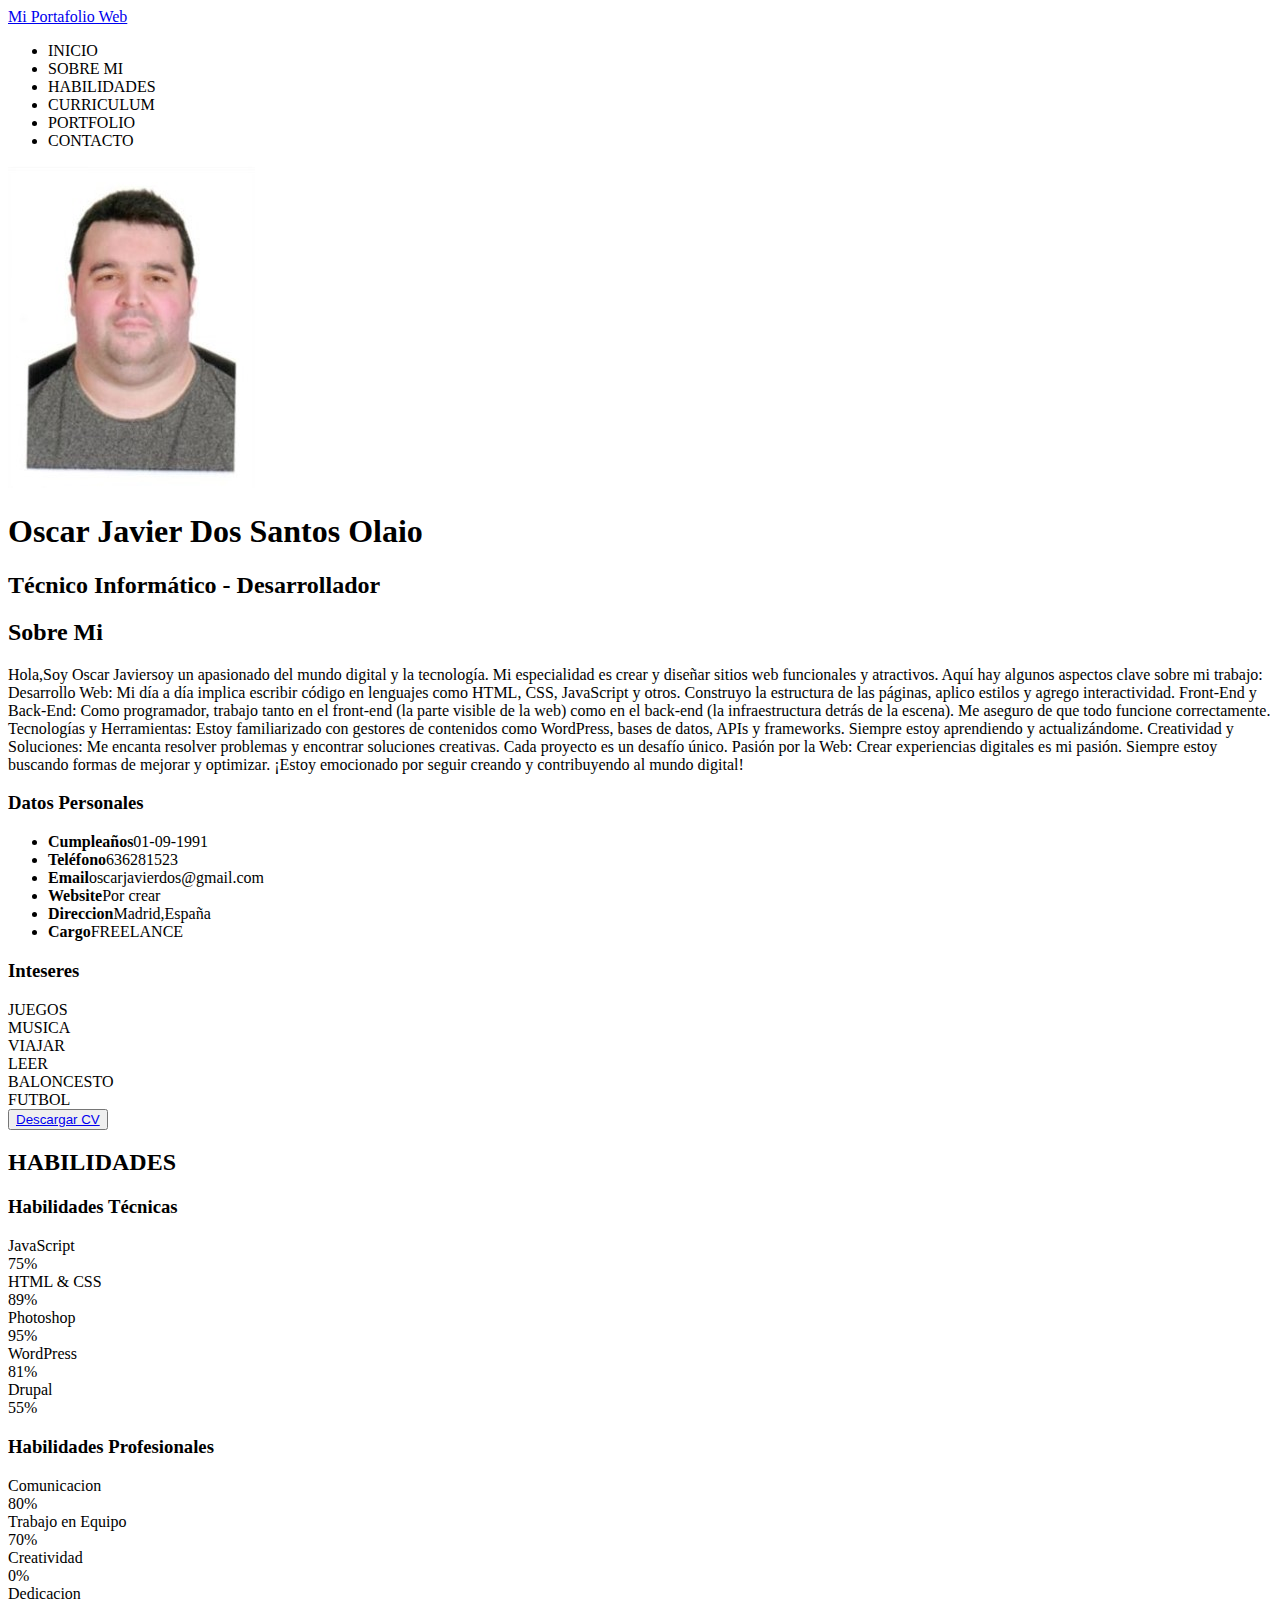
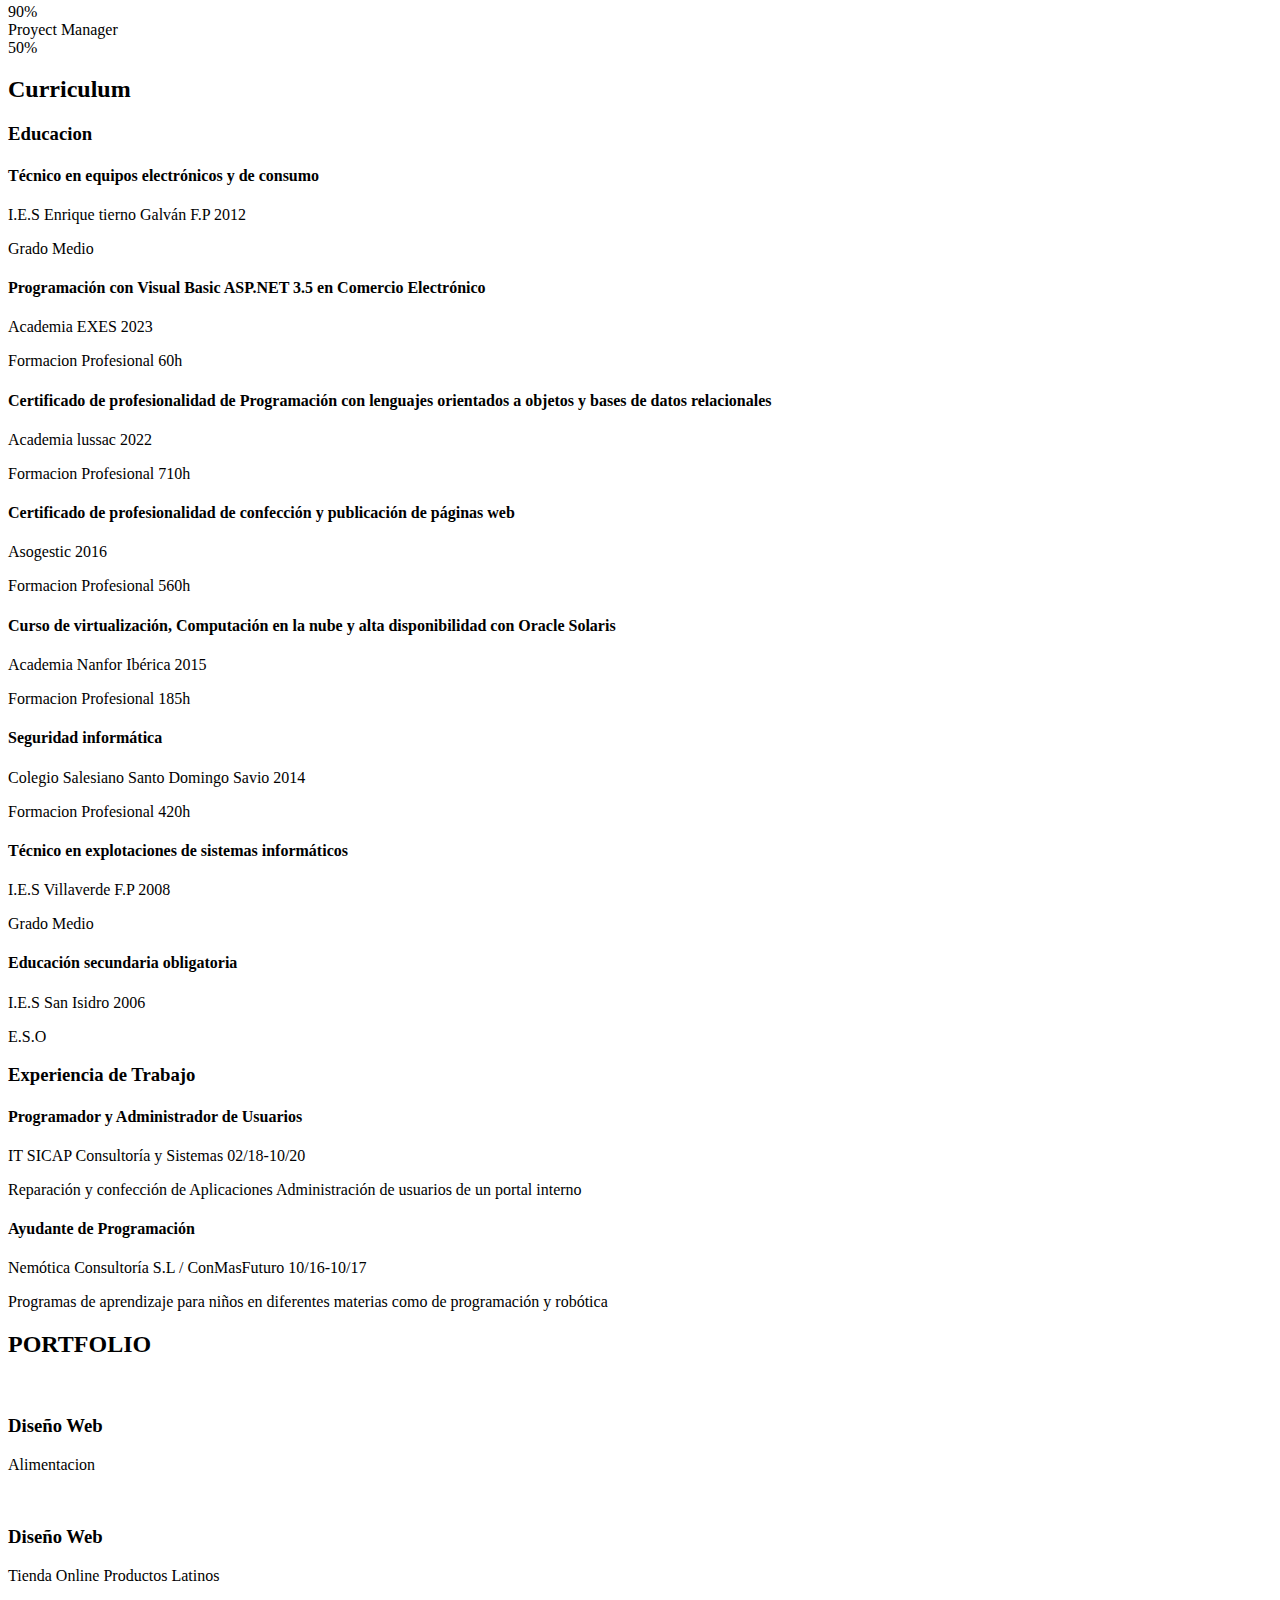
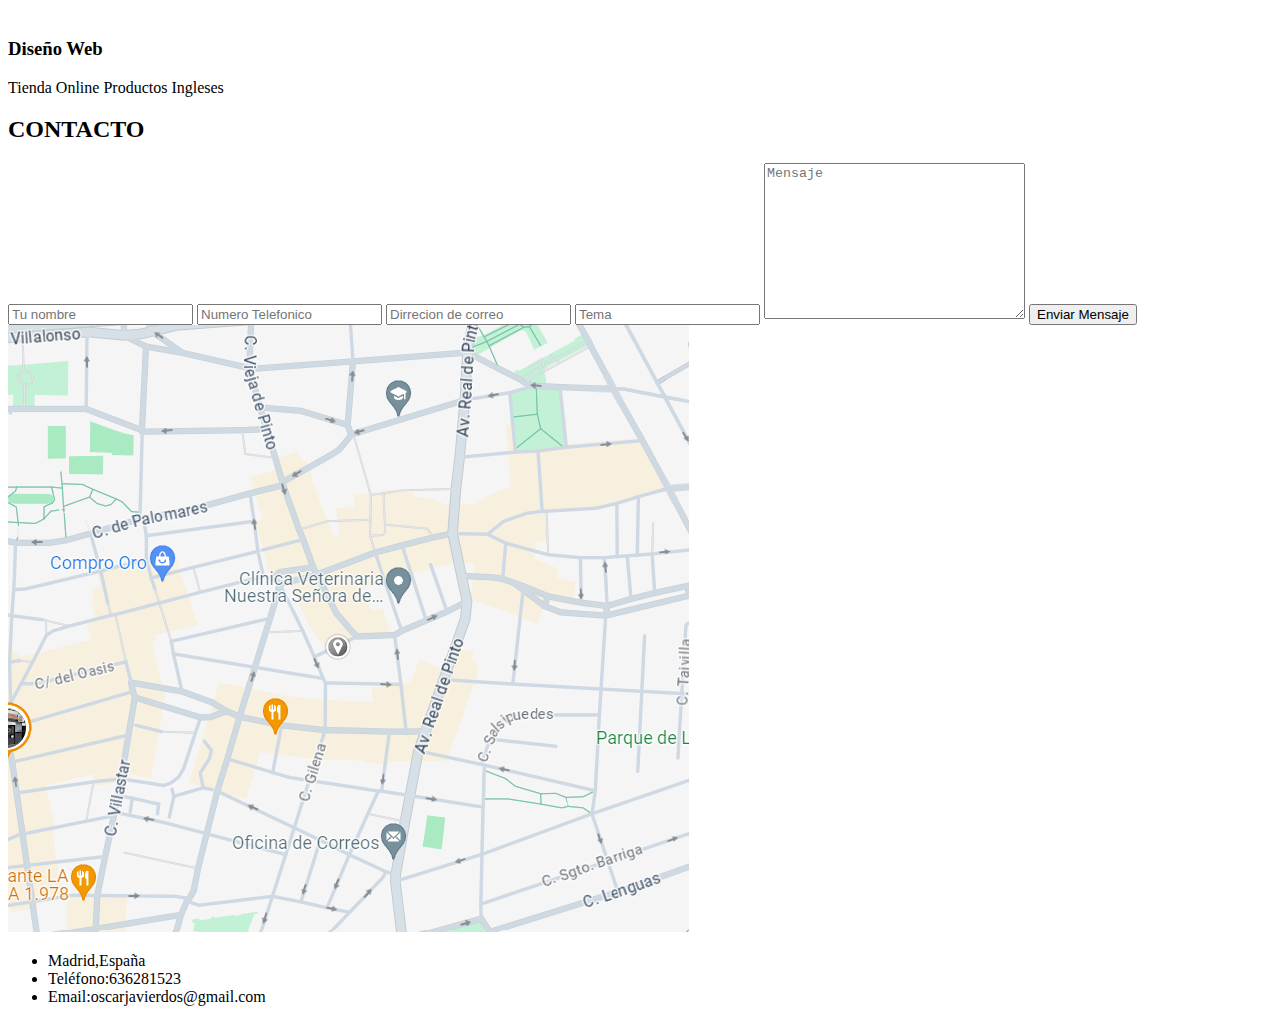
==== Profolio/index.html @ cac49501 "Add files via upload" ====
<!DOCTYPE html>
<html lang="es">
<head>
    <meta charset="UTF-8">
    <meta name="viewport" content="width=device-width, initial-scale=1.0">
    <title>Profolio</title>
    <link rel="stylesheet" href="/css/style.css">
    <link rel="stylesheet" href="https://cdnjs.cloudflare.com/ajax/libs/font-awesome/6.1.2/css/all.min.css" integrity="sha512-1sCRPdkRXhBV2PBLUdRb4tMg1w2YPf37qatUFeS7zlBy7jJI8Lf4VHwWfZZfpXtYSLy85pkm9GaYVYMfw5BC1A==" crossorigin="anonymous" referrerpolicy="no-referrer"/>
</head>
<body>
    <!--Inicio Menu Encabezado-->
    <div class="contenedor-header">
        <header>
            <div class="logo">
                <a href="#inicio">Mi Portafolio Web</a>
            </div>
            <nav id="nav">
                <ul>
                    <li><a href="#inicio" onclick="seleccionar()"></a>INICIO</li>
                    <li><a href="#sobremi" onclick="seleccionar()"></a>SOBRE MI</li>
                    <li><a href="#skills" onclick="seleccionar()"></a>HABILIDADES</li>
                    <li><a href="#curriculum" onclick="seleccionar()"></a>CURRICULUM</li>
                    <li><a href="#portfolio" onclick="seleccionar()"></a>PORTFOLIO</li>
                    <li><a href="#contacto" onclick="seleccionar()"></a>CONTACTO</li>
                </ul>
            </nav>
            <div class="nav-responsive" onclick="mostrarOcultarMenu()">
                    <i class="fa-solid fa-bars"></i><!--Icono de las hamburgesa-->
            </div>
        </header>
    </div>
    <!--Fin Menu Encabezado-->
    <!--Inicio Seccion Contenido Inicio-->
    <section id="inicio" class="inicio">
        <div class="contenido-banner">
            <div class="contenedor-img">
                <img src="img/hero.jpg" alt="">
            </div>
            <h1>Oscar Javier Dos Santos Olaio</h1>
            <h2>Técnico Informático - Desarrollador</h2>
            <div class="redes">
                <a href="#">
                    <i class="fa-brands fa-linkedin-in"></i>
                </a><!--Icono de las linkedin-->
                <a href="#">
                    <i class="fa-brands fa-github"></i>
                </a><!--Icono de las linkedin-->
            </div>
        </div>
    </section>
    <!--Fin Seccion Contenido Inicio-->
    <!--Inicio Seccion Contenido Sobre Mi-->
    <section id="sobremi" class="sobremi">
        <div class="contenido-seccion">
            <h2>Sobre Mi</h2>
            <p>
                <span>Hola,Soy Oscar Javier</span>soy un apasionado del mundo digital y la tecnología. Mi especialidad es crear y diseñar sitios web funcionales y atractivos. Aquí hay algunos aspectos clave sobre mi trabajo:

                Desarrollo Web: Mi día a día implica escribir código en lenguajes como HTML, CSS, JavaScript y otros. Construyo la estructura de las páginas, aplico estilos y agrego interactividad.
                Front-End y Back-End: Como programador, trabajo tanto en el front-end (la parte visible de la web) como en el back-end (la infraestructura detrás de la escena). Me aseguro de que todo funcione correctamente.
                Tecnologías y Herramientas: Estoy familiarizado con gestores de contenidos como WordPress, bases de datos, APIs y frameworks. Siempre estoy aprendiendo y actualizándome.
                Creatividad y Soluciones: Me encanta resolver problemas y encontrar soluciones creativas. Cada proyecto es un desafío único.
                Pasión por la Web: Crear experiencias digitales es mi pasión. Siempre estoy buscando formas de mejorar y optimizar.
                ¡Estoy emocionado por seguir creando y contribuyendo al mundo digital! 
            </p>
            <div class="fila">
                <!--Inicio datos personales-->
                <div class="col">
                    <h3>Datos Personales</h3>
                    <ul>
                        <li><strong>Cumpleaños</strong>01-09-1991</li>
                        <li><strong>Teléfono</strong>636281523</li>
                        <li><strong>Email</strong>oscarjavierdos@gmail.com</li>
                        <li><strong>Website</strong>Por crear</li>
                        <li><strong>Direccion</strong>Madrid,España</li>
                        <li><strong>Cargo</strong>FREELANCE</li>
                    </ul>
                </div>
                <!--Fin datos personales-->
                 <!--Inicio intereses-->
                <div class="col">
                    <h3>Inteseres</h3>
                    <div class="contenedor-intereses">
                        <div class="intereses">
                            <i class="fa-solid fa-gamepad"></i><span>JUEGOS</span>
                        </div>
                        <div class="intereses">
                            <i class="fa-solid fa-headphones"></i><span>MUSICA</span>
                        </div>
                        <div class="intereses">
                            <i class="fa-solid fa-plane"></i><span>VIAJAR</span>
                        </div>
                        <div class="intereses">
                            <i class="fa-solid fa-book"></i><span>LEER</span>
                        </div>
                        <div class="intereses">
                            <i class="fa-solid fa-basketball"></i><span>BALONCESTO</span>
                        </div>
                        <div class="intereses">
                            <i class="fa-solid fa-futbol"></i><span>FUTBOL</span>
                        </div>
                    </div>
                </div>
                <!--Fin intereses-->
            </div>
            <button><!--Boton para descargar el CV fisico-->
               <a href="document/CVOscarJavierDosSantos.pdf" target="_blank"> Descargar CV
                <i class="fa-solid fa-dowload"></i><span class="overlay"></span></a>
            </button>
        </div>
    </section>
    <!--FIn Seccion Contenido Sobre Mi-->
    <!--Inicio Seccion Habilidades-->
    <section class="skills" id="skills">
        <div class="contenido-seccion">
            <h2>HABILIDADES</h2>
            <div class="fila">
                <!--Inicio Habilidades Tecnicas-->
                <div class="col">
                    <h3>Habilidades Técnicas</h3>
                    <div class="skill">
                        <span>JavaScript</span>
                        <div class="barra-skill">
                            <div class="progreso">
                                <span>75%</span>
                            </div>
                        </div>
                    </div>
                    <div class="skill">
                        <span>HTML & CSS</span>
                        <div class="barra-skill">
                            <div class="progreso">
                                <span>89%</span>
                            </div>
                        </div>
                    </div>
                    <div class="skill">
                        <span>Photoshop</span>
                        <div class="barra-skill">
                            <div class="progreso">
                                <span>95%</span>
                            </div>
                        </div>
                    </div>
                    <div class="skill">
                        <span>WordPress</span>
                        <div class="barra-skill">
                            <div class="progreso">
                                <span>81%</span>
                            </div>
                        </div>
                    </div>
                    <div class="skill">
                        <span>Drupal</span>
                        <div class="barra-skill">
                            <div class="progreso">
                                <span>55%</span>
                            </div>
                        </div>
                    </div>
                </div>
                <!--Fin Habilidades Tecnicas-->
                <!--Inicio Habilidades Profesionales-->
                <div class="col">
                    <h3>Habilidades Profesionales</h3>
                    <div class="skill">
                        <span>Comunicacion</span>
                        <div class="barra-skill">
                            <div class="progreso">
                                <span>80%</span>
                            </div>
                        </div>
                    </div>
                    <div class="skill">
                        <span>Trabajo en Equipo</span>
                        <div class="barra-skill">
                            <div class="progreso">
                                <span>70%</span>
                            </div>
                        </div>
                    </div>
                    <div class="skill">
                        <span>Creatividad</span>
                        <div class="barra-skill">
                            <div class="progreso">
                                <span>0%</span>
                            </div>
                        </div>
                    </div>
                    <div class="skill">
                        <span>Dedicacion</span>
                        <div class="barra-skill">
                            <div class="progreso">
                                <span>90%</span>
                            </div>
                        </div>
                    </div>
                    <div class="skill">
                        <span>Proyect Manager</span>
                        <div class="barra-skill">
                            <div class="progreso">
                                <span>50%</span>
                            </div>
                        </div>
                    </div>
                </div>
                <!--Fin Habilidades Profesionales-->
            </div>
        </div>
    </section>
    <!--FIn Seccion Habilidades-->
    <!--Inicio Seccion Curriculum-->
    <section class="curriculum" id="curriculum">
        <div class="contenido-seccion">
            <h2>Curriculum</h2>
            <div class="fila">
                <div class="col izquierda">
                    <h3>Educacion</h3>
                    <div class="item izq">
                        <h4>Técnico en equipos electrónicos y de consumo</h4>
                        <span class="casa">I.E.S Enrique tierno Galván F.P</span>
                        <span class="fecha">2012</span>
                        <p>Grado Medio</p>
                        <div class="conectori">
                            <div class="circuloi"></div>
                        </div>
                    </div>
                    <div class="item izq">
                        <h4>Programación con Visual Basic ASP.NET 3.5 en Comercio Electrónico </h4>
                        <span class="casa">Academia EXES</span>
                        <span class="fecha">2023</span>
                        <p>Formacion Profesional 60h</p>
                        <div class="conectori">
                            <div class="circuloi"></div>
                        </div>
                    </div>
                    <div class="item izq">
                        <h4>Certificado de profesionalidad de Programación con lenguajes orientados 
                            a objetos y bases de datos relacionales</h4>
                        <span class="casa">Academia lussac</span>
                        <span class="fecha">2022</span>
                        <p>Formacion Profesional 710h</p>
                        <div class="conectori">
                            <div class="circuloi"></div>
                        </div>
                    </div>
                    <div class="item izq">
                        <h4>Certificado de profesionalidad de confección y publicación de páginas web</h4>
                        <span class="casa">Asogestic</span>
                        <span class="fecha">2016</span>
                        <p>Formacion Profesional 560h</p>
                        <div class="conectori">
                            <div class="circuloi"></div>
                        </div>
                    </div>
                    <div class="item izq">
                        <h4>Curso de virtualización, Computación en la nube y alta disponibilidad con 
                            Oracle Solaris</h4>
                        <span class="casa">Academia Nanfor Ibérica</span>
                        <span class="fecha">2015</span>
                        <p>Formacion Profesional 185h</p>
                        <div class="conectori">
                            <div class="circuloi"></div>
                        </div>
                    </div>

                    <div class="item izq">
                        <h4>Seguridad informática</h4>
                        <span class="casa">Colegio Salesiano Santo Domingo Savio</span>
                        <span class="fecha">2014</span>
                        <p>Formacion Profesional 420h</p>
                        <div class="conectori">
                            <div class="circuloi"></div>
                        </div>
                    </div>
                    <div class="item izq">
                        <h4>Técnico en explotaciones de sistemas informáticos</h4>
                        <span class="casa">I.E.S Villaverde F.P</span>
                        <span class="fecha">2008</span>
                        <p>Grado Medio</p>
                        <div class="conectori">
                            <div class="circuloi"></div>
                        </div>
                    </div>
                    <div class="item izq">
                        <h4>Educación secundaria obligatoria</h4>
                        <span class="casa">I.E.S San Isidro</span>
                        <span class="fecha">2006</span>
                        <p>E.S.O</p>
                        <div class="conectori">
                            <div class="circuloi"></div>
                        </div>
                    </div>
                    

                </div>
                <div class="col derecha">
                    <h3>Experiencia de Trabajo</h3>
                    <div class="item der">
                        <h4>Programador y Administrador de Usuarios</h4>
                        <span class="casa">IT SICAP Consultoría y Sistemas</span>
                        <span class="fecha">02/18-10/20</span>
                        <p>Reparación y confección de Aplicaciones
                            Administración de usuarios de un portal interno</p>
                        <div class="conectord">
                            <div class="circulod"></div>
                        </div>
                    </div>
                    <div class="item der">
                        <h4>Ayudante de Programación</h4>
                        <span class="casa">Nemótica Consultoría S.L / ConMasFuturo </span>
                        <span class="fecha">10/16-10/17</span>
                        <p>Programas de aprendizaje para niños en diferentes materias 
                            como de programación y robótica</p>
                        <div class="conectord">
                            <div class="circulod"></div>
                        </div>
                    </div>
                </div>
            </div>
        </div>
    </section>
    <!--Fin Seccion Curriculum-->
    <!--Inicio Seccion Portfolio-->
    <section class="portfolio" id="portfolio">
        <div class="contenido-seccion">
            <h2>PORTFOLIO</h2>
            <div class="galeria">
                <div class="proyecto">
                    <img src="/img/digitalportfolio.png" alt="">
                    <div class="overlay">
                        <h3>Diseño Web</h3>
                        <p>Alimentacion</p>
                    </div>
                </div>
                <div class="proyecto">
                    <img src="/img/digitalportfolio.png" alt="">
                    <div class="overlay">
                        <h3>Diseño Web</h3>
                        <p>Tienda Online Productos Latinos</p>
                    </div>
                </div>
                <div class="proyecto">
                    <img src="/img/digitalportfolio.png" alt="">
                    <div class="overlay">
                        <h3>Diseño Web</h3>
                        <p>Tienda Online Productos Ingleses</p>
                    </div>
                </div>
            </div>
        </div>
    </section>
    <!--Fin Seccion Portfolio-->
    <!--Inicio Seccion Contacto-->
    <section class="contacto" id="contacto">
        <div class="contenido-seccion">
            <h2>CONTACTO</h2>
            <div class="fila">
                <!--Inico Formulario-->
                <div class="col">
                    <input type="text" placeholder="Tu nombre">
                    <input type="text" placeholder="Numero Telefonico">
                    <input type="text" placeholder="Dirrecion de correo">
                    <input type="text" placeholder="Tema">
                    <textarea name="" id="" cols="30" rows="10" placeholder="Mensaje"></textarea>
                    <button>
                        Enviar Mensaje<i class="fa-solid fa-paper-plane"></i>
                        <span class="overlay"></span>
                    </button>
                </div>
                <!--Fin Formulario-->
                <!--Inico Mapa-->
                <div class="col">
                    <img src="img/ubicacion.png">
                    <div class="info">
                        <ul>
                            <li><i class="fa-solid fa-location-dot"></i>Madrid,España</li>
                            <li><i class="fa-solid fa-mobile-screen"></i>Teléfono:636281523</li>
                            <li><i class="fa-solid fa-envelope"></i>Email:oscarjavierdos@gmail.com</li>
                        </ul>
                    </div>
                </div>
                <!--Fin Mapa-->
            </div>
        </div>
    </section>
    <!--Fin Seccion Contacto-->
    <!--Inicio Seccion Footer-->
    <footer>
        <a href="#inicio" class="arriba">
            <i class="fa-solid fa-angles-up"></i>
        </a>
        <div class="redes">
            <a href="#">
                <i class="fa-brands fa-linkedin-in"></i>
            </a><!--Icono de las linkedin-->
            <a href="#">
                <i class="fa-brands fa-github"></i>
            </a><!--Icono de las linkedin-->
        </div>
    </footer>
    <!--Fin Seccion Footer-->

    <script src="/js/main.js"></script>
</body>
</html>
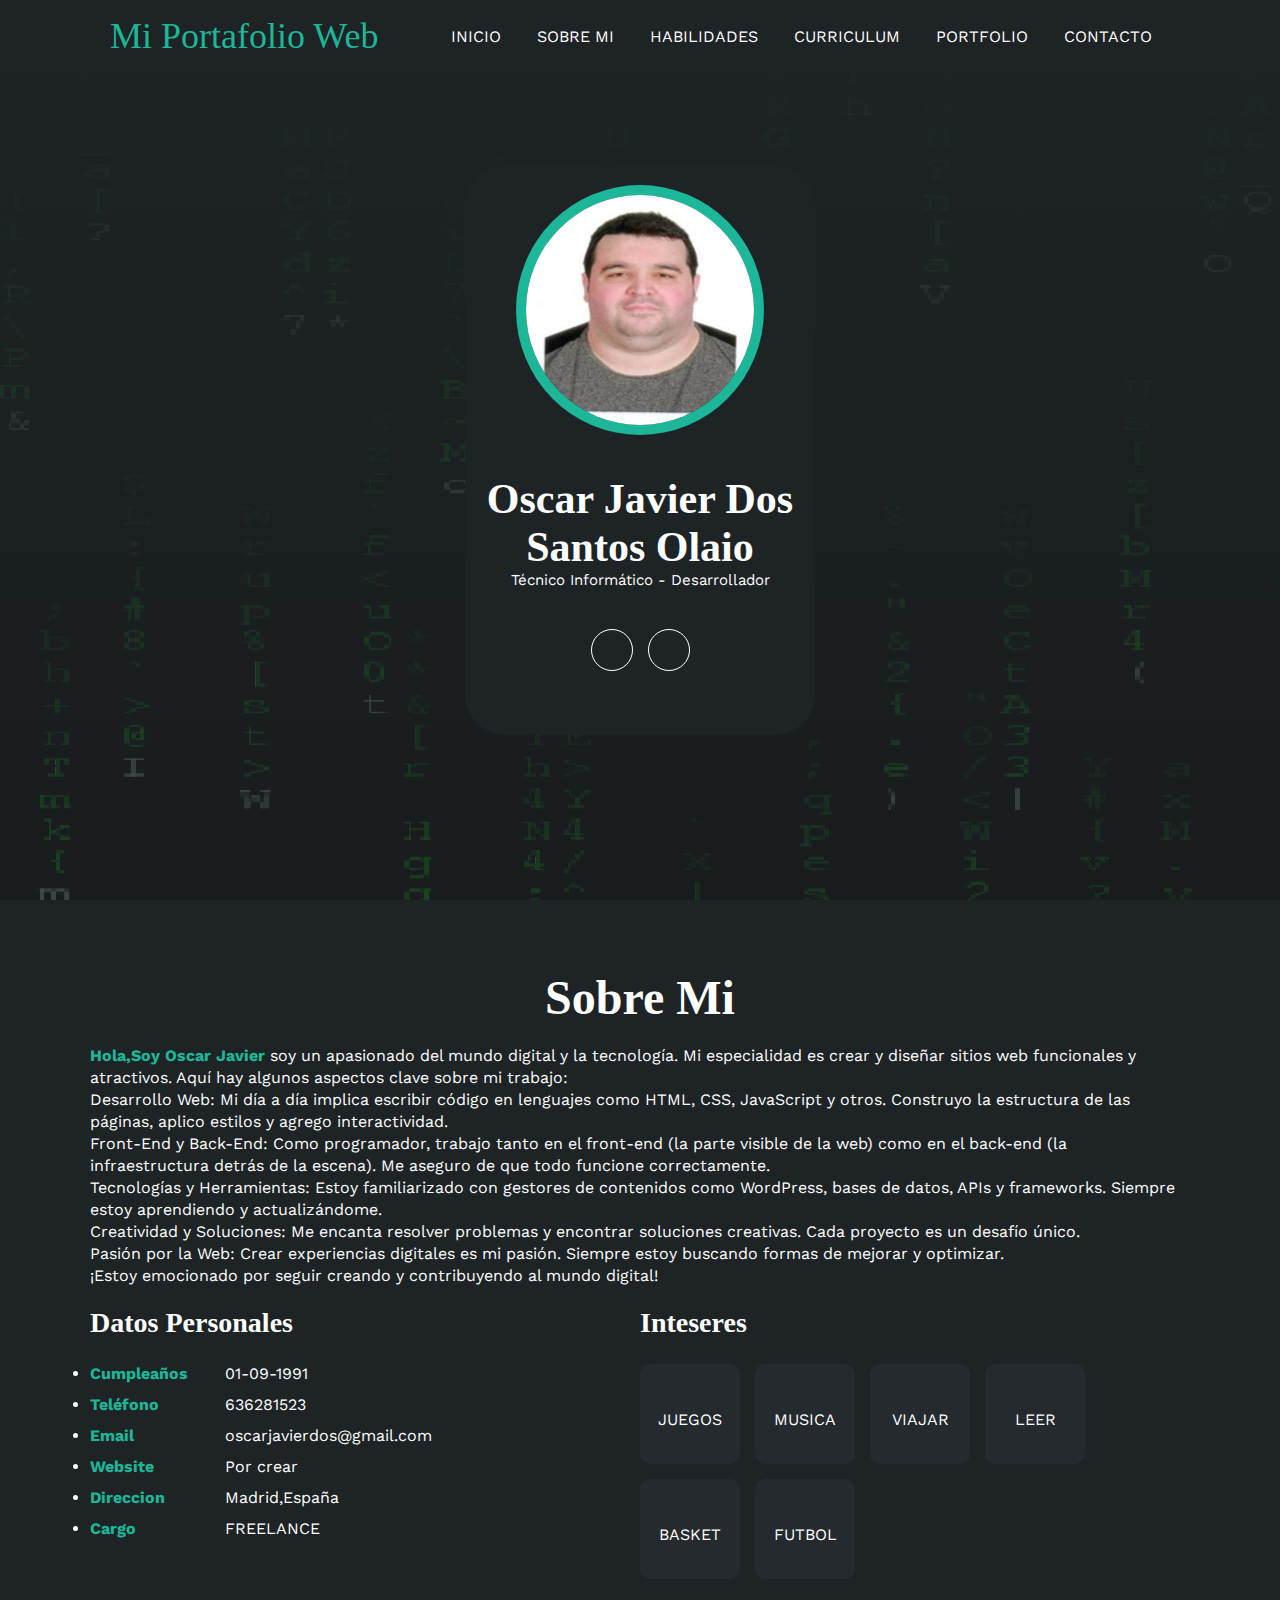
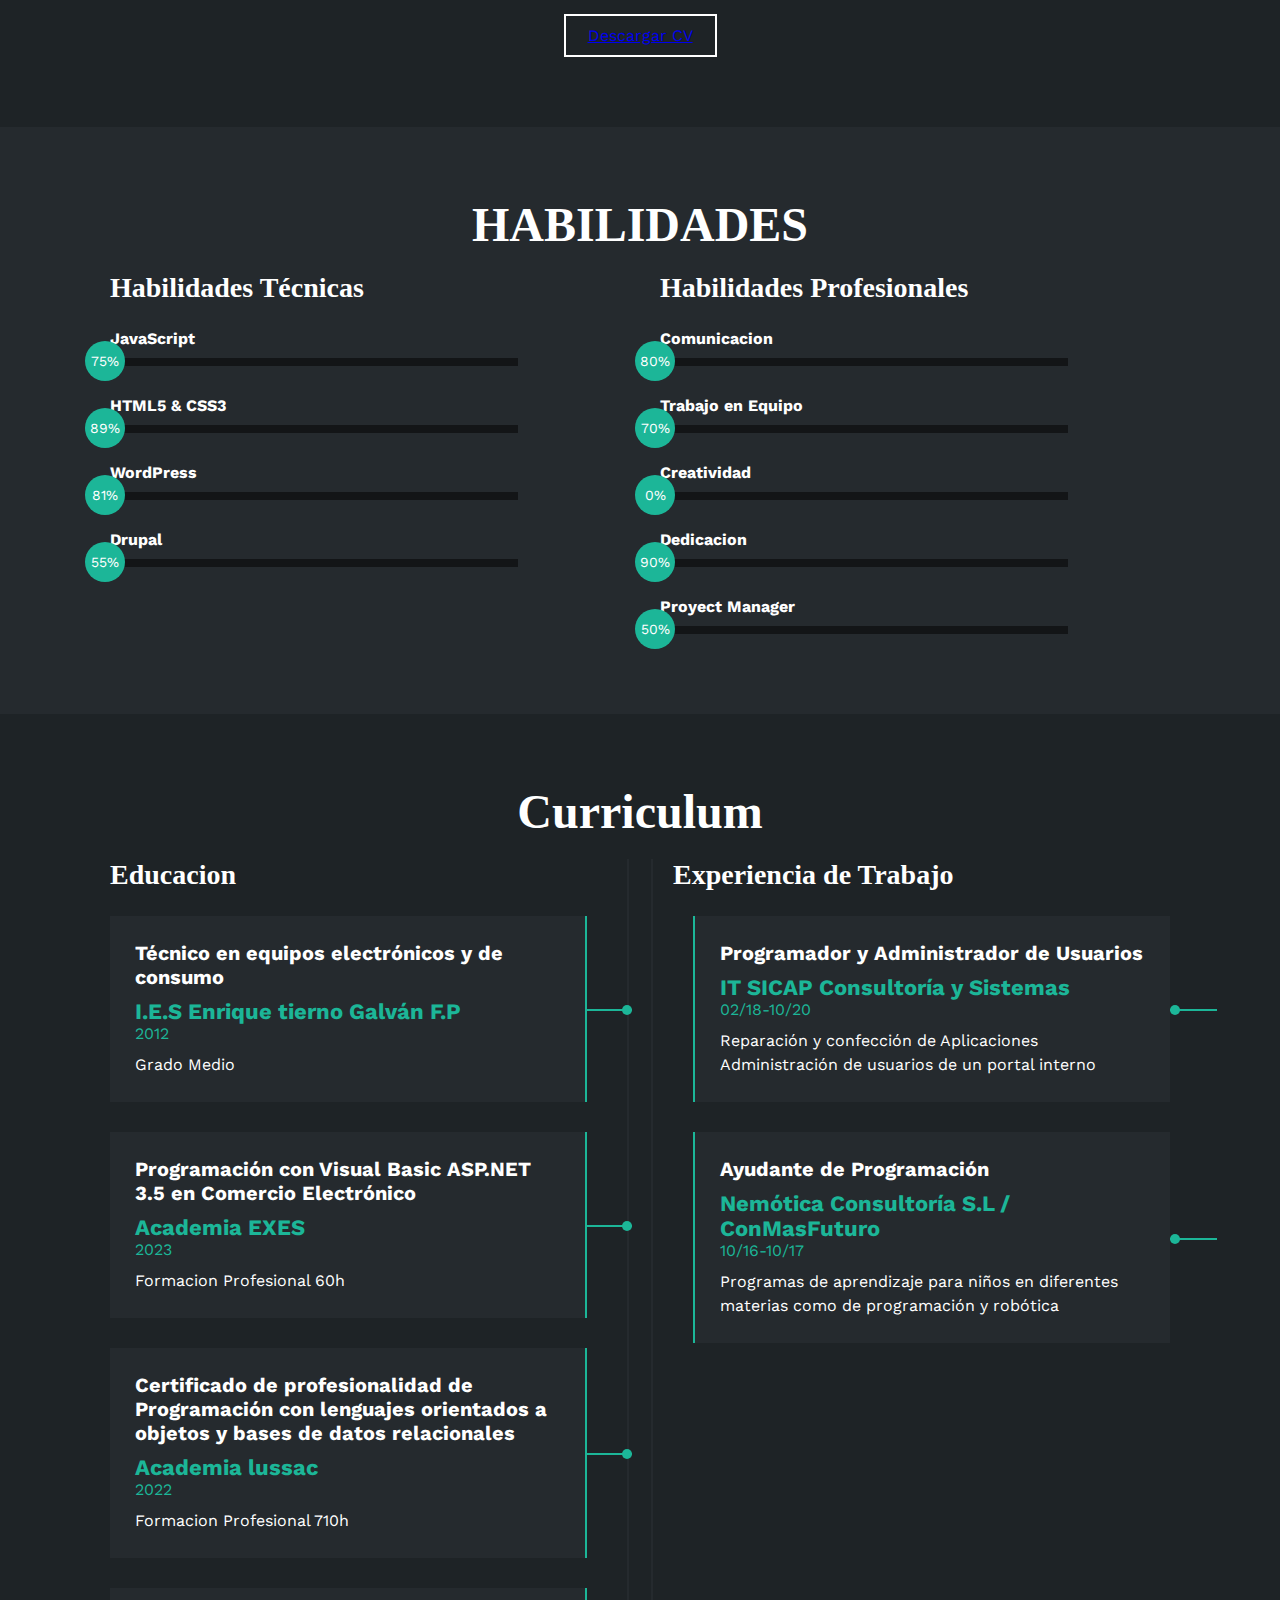
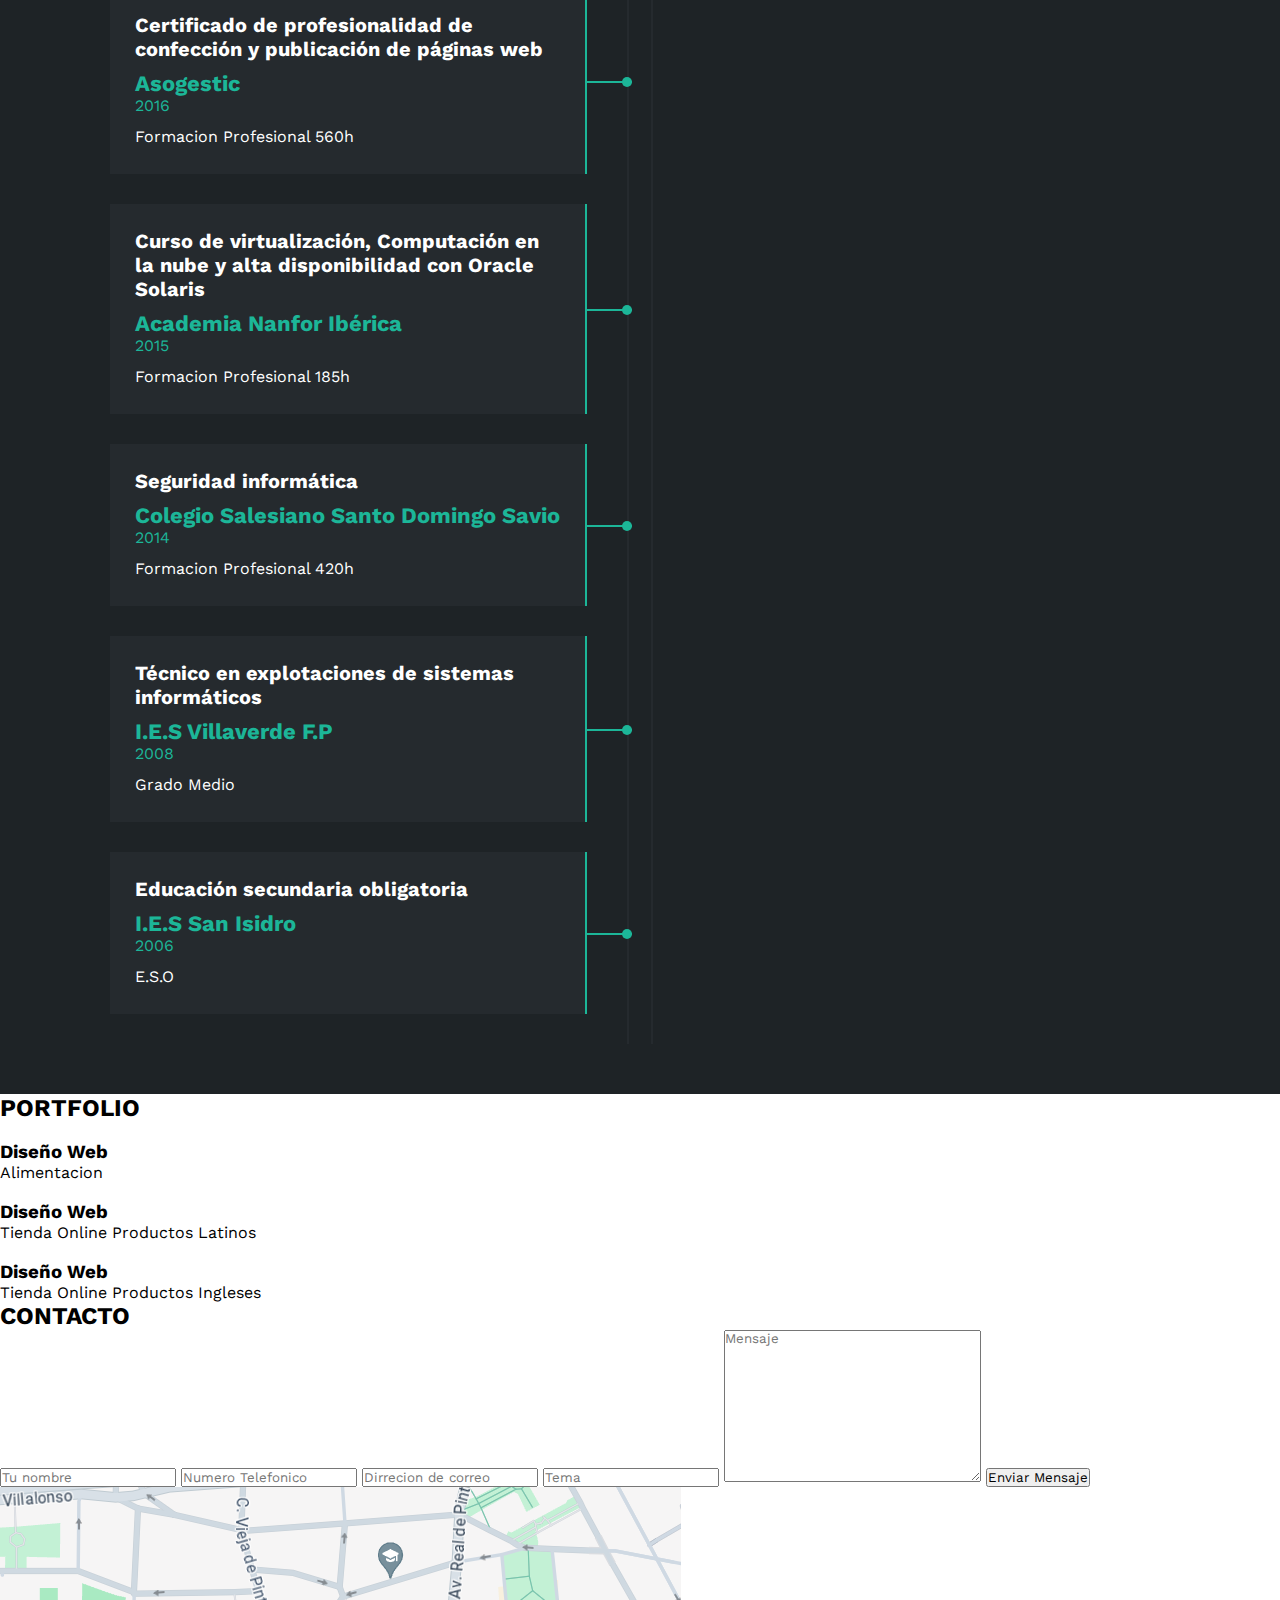
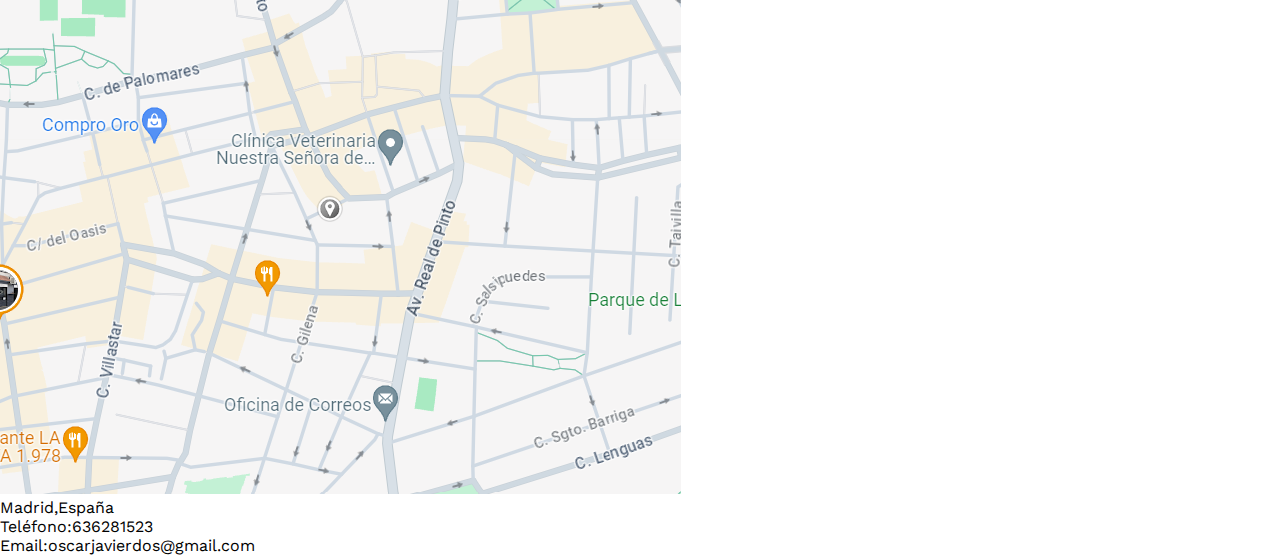
==== commit 3106cbaa: "Add files via upload" ====
--- a/Profolio/index.html
+++ b/Profolio/index.html
@@ -1,12 +1,16 @@
 <!DOCTYPE html>
 <html lang="es">
+
 <head>
     <meta charset="UTF-8">
     <meta name="viewport" content="width=device-width, initial-scale=1.0">
     <title>Profolio</title>
-    <link rel="stylesheet" href="/css/style.css">
-    <link rel="stylesheet" href="https://cdnjs.cloudflare.com/ajax/libs/font-awesome/6.1.2/css/all.min.css" integrity="sha512-1sCRPdkRXhBV2PBLUdRb4tMg1w2YPf37qatUFeS7zlBy7jJI8Lf4VHwWfZZfpXtYSLy85pkm9GaYVYMfw5BC1A==" crossorigin="anonymous" referrerpolicy="no-referrer"/>
+    <link rel="stylesheet" href="css/style.css">
+    <link rel="stylesheet" href="https://cdnjs.cloudflare.com/ajax/libs/font-awesome/6.1.2/css/all.min.css"
+        integrity="sha512-1sCRPdkRXhBV2PBLUdRb4tMg1w2YPf37qatUFeS7zlBy7jJI8Lf4VHwWfZZfpXtYSLy85pkm9GaYVYMfw5BC1A=="
+        crossorigin="anonymous" referrerpolicy="no-referrer" />
 </head>
+
 <body>
     <!--Inicio Menu Encabezado-->
     <div class="contenedor-header">
@@ -16,16 +20,16 @@
             </div>
             <nav id="nav">
                 <ul>
-                    <li><a href="#inicio" onclick="seleccionar()"></a>INICIO</li>
-                    <li><a href="#sobremi" onclick="seleccionar()"></a>SOBRE MI</li>
-                    <li><a href="#skills" onclick="seleccionar()"></a>HABILIDADES</li>
-                    <li><a href="#curriculum" onclick="seleccionar()"></a>CURRICULUM</li>
-                    <li><a href="#portfolio" onclick="seleccionar()"></a>PORTFOLIO</li>
-                    <li><a href="#contacto" onclick="seleccionar()"></a>CONTACTO</li>
+                    <li><a href="#inicio" onclick="seleccionar()">INICIO</a></li>
+                    <li><a href="#sobremi" onclick="seleccionar()">SOBRE MI</a></li>
+                    <li><a href="#skills" onclick="seleccionar()">HABILIDADES</a></li>
+                    <li><a href="#curriculum" onclick="seleccionar()">CURRICULUM</a></li>
+                    <li><a href="#portfolio" onclick="seleccionar()">PORTFOLIO</a></li>
+                    <li><a href="#contacto" onclick="seleccionar()">CONTACTO</a></li>
                 </ul>
             </nav>
             <div class="nav-responsive" onclick="mostrarOcultarMenu()">
-                    <i class="fa-solid fa-bars"></i><!--Icono de las hamburgesa-->
+                <i class="fa-solid fa-bars"></i><!--Icono de las hamburgesa-->
             </div>
         </header>
     </div>
@@ -34,7 +38,9 @@
     <section id="inicio" class="inicio">
         <div class="contenido-banner">
             <div class="contenedor-img">
-                <img src="img/hero.jpg" alt="">
+                <!--Estan puestos por problemas de  con el tamaño de la imagen 
+                height="250px" width="250xp-->
+                <img src="img/hero.jpg" alt="" height="250px" width="250xp">
             </div>
             <h1>Oscar Javier Dos Santos Olaio</h1>
             <h2>Técnico Informático - Desarrollador</h2>
@@ -54,58 +60,66 @@
         <div class="contenido-seccion">
             <h2>Sobre Mi</h2>
             <p>
-                <span>Hola,Soy Oscar Javier</span>soy un apasionado del mundo digital y la tecnología. Mi especialidad es crear y diseñar sitios web funcionales y atractivos. Aquí hay algunos aspectos clave sobre mi trabajo:
-
-                Desarrollo Web: Mi día a día implica escribir código en lenguajes como HTML, CSS, JavaScript y otros. Construyo la estructura de las páginas, aplico estilos y agrego interactividad.
-                Front-End y Back-End: Como programador, trabajo tanto en el front-end (la parte visible de la web) como en el back-end (la infraestructura detrás de la escena). Me aseguro de que todo funcione correctamente.
-                Tecnologías y Herramientas: Estoy familiarizado con gestores de contenidos como WordPress, bases de datos, APIs y frameworks. Siempre estoy aprendiendo y actualizándome.
-                Creatividad y Soluciones: Me encanta resolver problemas y encontrar soluciones creativas. Cada proyecto es un desafío único.
-                Pasión por la Web: Crear experiencias digitales es mi pasión. Siempre estoy buscando formas de mejorar y optimizar.
-                ¡Estoy emocionado por seguir creando y contribuyendo al mundo digital! 
+                <span>Hola,Soy Oscar Javier</span> soy un apasionado del mundo digital y la tecnología. Mi especialidad
+                es crear y diseñar sitios web funcionales y atractivos. Aquí hay algunos aspectos clave sobre mi
+                trabajo:<br>
+
+                Desarrollo Web: Mi día a día implica escribir código en lenguajes como HTML, CSS, JavaScript y otros.
+                Construyo la estructura de las páginas, aplico estilos y agrego interactividad.<br>
+                Front-End y Back-End: Como programador, trabajo tanto en el front-end (la parte visible de la web) como
+                en el back-end (la infraestructura detrás de la escena). Me aseguro de que todo funcione
+                correctamente.<br>
+                Tecnologías y Herramientas: Estoy familiarizado con gestores de contenidos como WordPress, bases de
+                datos, APIs y frameworks. Siempre estoy aprendiendo y actualizándome.<br>
+                Creatividad y Soluciones: Me encanta resolver problemas y encontrar soluciones creativas. Cada proyecto
+                es un desafío único.<br>
+                Pasión por la Web: Crear experiencias digitales es mi pasión. Siempre estoy buscando formas de mejorar y
+                optimizar.<br>
+                ¡Estoy emocionado por seguir creando y contribuyendo al mundo digital! <br>
             </p>
             <div class="fila">
                 <!--Inicio datos personales-->
                 <div class="col">
                     <h3>Datos Personales</h3>
                     <ul>
-                        <li><strong>Cumpleaños</strong>01-09-1991</li>
-                        <li><strong>Teléfono</strong>636281523</li>
-                        <li><strong>Email</strong>oscarjavierdos@gmail.com</li>
-                        <li><strong>Website</strong>Por crear</li>
-                        <li><strong>Direccion</strong>Madrid,España</li>
-                        <li><strong>Cargo</strong>FREELANCE</li>
+                        <li><strong>Cumpleaños</strong> 01-09-1991</li>
+                        <li><strong>Teléfono</strong> 636281523</li>
+                        <li><strong>Email</strong> oscarjavierdos@gmail.com</li>
+                        <li><strong>Website</strong> Por crear</li>
+                        <li><strong>Direccion</strong> Madrid,España</li>
+                        <li><strong>Cargo</strong> FREELANCE</li>
                     </ul>
                 </div>
                 <!--Fin datos personales-->
-                 <!--Inicio intereses-->
+                <!--Inicio intereses-->
                 <div class="col">
                     <h3>Inteseres</h3>
                     <div class="contenedor-intereses">
                         <div class="intereses">
-                            <i class="fa-solid fa-gamepad"></i><span>JUEGOS</span>
-                        </div>
-                        <div class="intereses">
-                            <i class="fa-solid fa-headphones"></i><span>MUSICA</span>
-                        </div>
-                        <div class="intereses">
-                            <i class="fa-solid fa-plane"></i><span>VIAJAR</span>
-                        </div>
-                        <div class="intereses">
-                            <i class="fa-solid fa-book"></i><span>LEER</span>
-                        </div>
-                        <div class="intereses">
-                            <i class="fa-solid fa-basketball"></i><span>BALONCESTO</span>
-                        </div>
-                        <div class="intereses">
-                            <i class="fa-solid fa-futbol"></i><span>FUTBOL</span>
+                            <i class="fa-solid fa-gamepad"></i><span> JUEGOS</span>
+                        </div>
+                        <div class="intereses">
+                            <i class="fa-solid fa-headphones"></i><span> MUSICA</span>
+                        </div>
+                        <div class="intereses">
+                            <i class="fa-solid fa-plane"></i><span> VIAJAR</span>
+                        </div>
+                        <div class="intereses">
+                            <i class="fa-solid fa-book"></i><span> LEER</span>
+                        </div>
+                        <div class="intereses">
+                            <i class="fa-solid fa-basketball"></i><span> BASKET</span>
+                        </div>
+                        <div class="intereses">
+                            <i class="fa-solid fa-futbol"></i><span> FUTBOL</span>
                         </div>
                     </div>
                 </div>
                 <!--Fin intereses-->
             </div>
             <button><!--Boton para descargar el CV fisico-->
-               <a href="document/CVOscarJavierDosSantos.pdf" target="_blank"> Descargar CV
-                <i class="fa-solid fa-dowload"></i><span class="overlay"></span></a>
+                <a href="document/CVOscarJavierDosSantos.pdf" target="_blank"> Descargar CV
+                    <i class="fa-solid fa-dowload"></i><span class="overlay"></span></a>
             </button>
         </div>
     </section>
@@ -127,18 +141,10 @@
                         </div>
                     </div>
                     <div class="skill">
-                        <span>HTML & CSS</span>
+                        <span>HTML5 & CSS3</span>
                         <div class="barra-skill">
                             <div class="progreso">
                                 <span>89%</span>
-                            </div>
-                        </div>
-                    </div>
-                    <div class="skill">
-                        <span>Photoshop</span>
-                        <div class="barra-skill">
-                            <div class="progreso">
-                                <span>95%</span>
                             </div>
                         </div>
                     </div>
@@ -235,7 +241,7 @@
                         </div>
                     </div>
                     <div class="item izq">
-                        <h4>Certificado de profesionalidad de Programación con lenguajes orientados 
+                        <h4>Certificado de profesionalidad de Programación con lenguajes orientados
                             a objetos y bases de datos relacionales</h4>
                         <span class="casa">Academia lussac</span>
                         <span class="fecha">2022</span>
@@ -254,7 +260,7 @@
                         </div>
                     </div>
                     <div class="item izq">
-                        <h4>Curso de virtualización, Computación en la nube y alta disponibilidad con 
+                        <h4>Curso de virtualización, Computación en la nube y alta disponibilidad con
                             Oracle Solaris</h4>
                         <span class="casa">Academia Nanfor Ibérica</span>
                         <span class="fecha">2015</span>
@@ -291,7 +297,7 @@
                             <div class="circuloi"></div>
                         </div>
                     </div>
-                    
+
 
                 </div>
                 <div class="col derecha">
@@ -310,7 +316,7 @@
                         <h4>Ayudante de Programación</h4>
                         <span class="casa">Nemótica Consultoría S.L / ConMasFuturo </span>
                         <span class="fecha">10/16-10/17</span>
-                        <p>Programas de aprendizaje para niños en diferentes materias 
+                        <p>Programas de aprendizaje para niños en diferentes materias
                             como de programación y robótica</p>
                         <div class="conectord">
                             <div class="circulod"></div>
@@ -403,4 +409,5 @@
 
     <script src="/js/main.js"></script>
 </body>
+
 </html>--- a/Profolio/css/style.css
+++ b/Profolio/css/style.css
@@ -0,0 +1,450 @@
+@import url('https://fonts.googleapis.com/css2?family=Work+Sans:ital,wght@0,100..900;1,100..900&display=swap');
+*{
+    box-sizing: border-box;
+    font-family: 'Work Sans';
+    margin: 0;
+    padding: 0;
+}
+html{
+    /* te permite deslizar */
+    scroll-behavior: smooth;
+}
+/*Menu*/
+.contenedor-header{
+    background: #1e2326;
+    position: fixed;
+    width: 100%;
+    top: 0;
+    left: 0;
+    z-index: 99;
+}
+.contenedor-header header{
+    max-width: 1100px;
+    margin: auto;
+    display: flex;
+    justify-content: space-between;
+    align-items: center;
+    padding: 15px 20px;
+}
+.contenedor-header header .logo a{
+    font-family: 'Righteous';
+    font-size: 36px;
+    color: #1cb698;
+    text-decoration: none;
+}
+.contenedor-header header ul{
+    display: flex;
+    list-style: none;
+}
+.contenedor-header header nav ul li a{
+    text-align: none;
+    color: white;
+    margin: 0 15px;
+    padding: 3px;
+    transition: .5s;
+    text-decoration: none;
+}
+.contenedor-header header nav ul li a:hover{
+    color:#1cb698;
+}
+.nav-responsive{
+    background-color: #1cb698;
+    color: white;
+    padding: 5px 10px;
+    border-radius: 5px;
+    cursor: pointer;
+    display: none;
+}
+/*Seccion Inicio*/
+.inicio{
+    background:linear-gradient(to top,rgba(30,35,38,.8),rgba(30,35,38,1)),
+    url(../img/fondo.gif);/*imagen de fondo*/
+    background-size: cover;
+    height: 100vh;
+    color:  white;
+    display: flex;
+    align-items: center;
+}
+.inicio .contenido-banner{
+    padding: 20px;
+    background-color:#1e2326 ;
+    max-width: 350px;
+    margin: auto;
+    text-align: center;
+    border-radius: 40px;
+}
+.inicio .contenido-banner img{
+    margin-top: 40px;
+    border: 10px solid #1cb698;
+    display: block;
+    width: 80%;
+    margin: auto;
+    border-radius: 100%;
+}
+.inicio .contenido-banner h1{
+    margin-top: 40px;
+    font-size: 42px;
+    font-family: 'Righteous';
+}
+.inicio .contenido-banner h2{
+    font-size: 15px;
+    font-weight: normal;
+}
+.inicio .contenido-banner .redes a{
+    color: white;
+    display: inline-block;
+    text-decoration: none;
+    border: 1px solid white;
+    border-radius: 100%;
+    width: 42px;
+    height: 42px;
+    line-height: 42px;
+    margin: 40px 5px;
+    font-size: 20px;
+    transition: .3s;
+}
+.inicio .contenido-banner .redes a:hover{
+    background-color: #1cb698;
+}
+/*Seccion Sobre Mi*/
+.sobremi{
+    background-color: #1e2326;
+    color: white;
+    padding: 50px 20px;
+}
+.sobremi .contenido-seccion{
+    max-width: 1100px;
+    margin: auto;
+}
+.sobremi h2{
+    font-size: 48px;
+    font-family: 'Righteous';
+    text-align: center;
+    padding: 20px 0;
+}
+.sobremi .contenido-seccion p{
+    font: 18px;
+    line-height: 22px;
+    margin-bottom: 20px;
+}
+.sobremi .contenido-seccion p span{
+    color: #1cb698;
+    font-weight: bold;
+}
+.sobremi .fila{
+    display: flex;
+}
+.sobremi .fila .col{
+    width: 50%;
+}
+.sobremi .fila .col h3{
+    font-size: 28px;
+    font-family: 'Righteous';
+    margin-bottom: 25px;
+}
+.sobremi .fila .col ulñ {
+    list-style: none;
+}
+.sobremi .fila .col ul li{
+    margin: 12px 0;
+}
+.sobremi .fila .col ul li strong{
+    display: inline-block;
+    color: #1cb698;
+    width: 130px;
+} 
+.sobremi .fila .col ul li span{
+    background-color: #1cb698;
+    padding: 3px;
+    font-weight: bold;
+    border-radius: 5px;
+}
+.sobremi .fila .col .contenedor-intereses{
+    display: flex;
+    flex-wrap: wrap;
+}
+.sobremi .fila .col .contenedor-intereses .intereses{
+    width: 100px;
+    height: 100px;
+    background-color: #252a2e;
+    border-radius: 10px;
+    margin: 0 15px 15px 0;
+    display: flex;
+    flex-direction: column;
+    align-items: center;
+    justify-content: center;
+    transition: .3s;
+}
+.sobremi .fila .col .contenedor-intereses .intereses:hover{
+    background-color: #1cb698;
+}
+.sobremi .fila .col .contenedor-intereses .intereses i{
+    font-size: 30px;
+    margin-bottom: 10px;
+}
+.sobremi button{
+    cursor: pointer;
+    background-color: transparent;
+    border: 2px solid white;
+    width: fit-content;
+    display: block;
+    margin: 20px auto;
+    padding: 10px 22px;
+    font-size: 16px;
+    color: white;
+    position: relative;
+    z-index: 10;
+}
+.sobremi button .overlay{
+    position: absolute;
+    top: 0;
+    left: 0;
+    width: 0;
+    height: 100%;
+    background-color: #1cb698;
+    z-index: -1;
+    transition: 1s;
+}
+.sobremi button:hover .overlay{
+    width: 100%;
+}
+/*Secccion Skills*/
+.skills{
+    background-color: #252a2e;
+    color: white;
+    padding: 50px 20px;
+}
+.skills .contenido-seccion{
+    max-width: 1100px;
+    margin: auto;
+}
+.skills h2{
+    font-size: 48px;
+    font-family: 'Righteous';
+    text-align: center;
+    padding: 20px 0;
+}
+.skills .fila{
+    display: flex;
+}
+.skills .fila .col{
+    width: 50%;
+    padding: 0 20px;
+}
+.skills .fila .col h3{
+   font-size: 28px;
+   font-family: 'Righteous';
+   margin-bottom: 25px;
+}
+.skills .skill > span{
+    font-weight: bold;
+    display: block;
+    margin-bottom: 10px;
+}
+.skills .skill .barra-skill{
+    height: 8px;
+    width: 80%;
+    background-color: #131517;
+    position: relative;
+    margin-bottom: 30px;
+}
+.skills .skill .progreso{
+    background-color: #1cb698;
+    position: absolute;
+    top: 0;
+    left: 0;
+    height: 8px;
+}
+.skills .skill .barra-skill span{
+    position: absolute;
+    height: 40px;
+    width: 40px;
+    background-color: #1cb698;
+    border-radius: 50px;
+    line-height: 40px;
+    text-align: center;
+    top: -17px;
+    right: -15px;
+    font-size: 14px;
+}
+/*Estas clase se agregan dinamicamente desde javascript*/
+.skills .skill .javascript{
+    width: 0%;
+    animation: 2s javascript forwards;
+}
+@keyframes javascript {
+    0%{width: 0%;}
+    100%{width: 75%;}
+}
+.skills .skill .htmlcss{
+    width: 0%;
+    animation: 2s htmlcss forwards;
+}
+@keyframes htmlcss {
+    0%{width: 0%;}
+    100%{width: 89%;}
+}
+.skills .skill .wordpress{
+    width: 0%;
+    animation: 2s wordpress forwards;
+}
+@keyframes wordpress {
+    0%{width: 0%;}
+    100%{width: 81%;}
+}
+.skills .skill .drupal{
+    width: 0%;
+    animation: 2s drupal forwards;
+}
+@keyframes drupal {
+    0%{width: 0%;}
+    100%{width: 55%;}
+}
+
+.skills .skill .comunicacion{
+    width: 0%;
+    animation: 2s comunicacion forwards;
+}
+@keyframes comunicacion {
+    0%{width: 0%;}
+    100%{width: 80%;}
+}
+.skills .skill .trabajo{
+    width: 0%;
+    animation: 2s trabajo forwards;
+}
+@keyframes trabajo {
+    0%{width: 0%;}
+    100%{width: 70%;}
+}
+.skills .skill .creatividad{
+    width: 0%;
+    animation: 2s creatividad forwards;
+}
+@keyframes creatividad {
+    0%{width: 0%;}
+    100%{width: 75%;}
+}
+.skills .skill .dedicacion{
+    width: 0%;
+    animation: 2s dedicacion forwards;
+}
+@keyframes dedicacion {
+    0%{width: 0%;}
+    100%{width: 90%;}
+}
+.skills .skill .proyect{
+    width: 0%;
+    animation: 2s proyect forwards;
+}
+@keyframes proyect {
+    0%{width: 0%;}
+    100%{width: 50%;}
+}
+/*Seccion de Curriculum*/
+.curriculum{
+    background-color:#1e2326;
+    color: white;
+    padding: 50px 20px;
+}
+.curriculum .contenido-seccion{
+    max-width: 1100px;
+    margin: auto;
+}
+.curriculum h2{
+    font-size: 48px;
+    font-family: 'Righteous';
+    text-align: center;
+    padding: 20px 0;
+}
+.curriculum .fila{
+    display: flex;
+    justify-content: space-between;
+}
+.curriculum .fila .col{
+    width: 49%;
+    padding: 0 20px;
+}
+.curriculum .fila .col h3{
+    font-size: 28px;
+    font-family: 'Righteous';
+    margin-bottom: 25px;
+}
+.curriculum .fila .izquierda{
+    border-right: 2px solid #252a2e;
+}
+.curriculum .fila .derecha{
+    border-left: 2px solid #252a2e;
+}
+.curriculum .fila .item{
+    padding: 25px;
+    margin-bottom:30px;
+    background-color: #252a2e;
+    position: relative;
+}
+.curriculum .fila .item h4{
+    font-size: 20px;
+    margin-bottom: 10px;
+}
+.curriculum .fila .item .casa{
+    color: #1cb698;
+    font-size: 22px;
+    font-weight: bold;
+    display: block;
+}
+.curriculum .fila .item .fecha{
+    display: block;
+    color: #1cb698;
+    margin-bottom: 10px;
+}
+.curriculum .fila .item p{
+    line-height: 24px;
+}
+.curriculum .fila .izq{
+    border-right: 2px solid #1cb698;
+    margin-right: 20px;
+}
+
+.curriculum .fila .der{
+    border-left: 2px solid #1cb698;
+    margin-left: 20px;
+}
+.curriculum .fila .item .conectori{
+    height: 2px;
+    background-color: #1cb698;
+    width: 47px;
+    position: absolute;
+    top: 50%;
+    right: -47px;
+    z-index: 5;
+}
+.curriculum .fila .item .conectori .circuloi{
+    display: block;
+    height: 10px;
+    width: 10px;
+    border-radius: 50%;
+    background-color: #1cb698;
+    float: right;
+    position: relative;
+    bottom: 4px;
+}
+.curriculum .fila .item .conectord{
+    height: 2px;
+    background-color: #1cb698;
+    width: 47px;
+    position: absolute;
+    top: 50%;
+    right: -47px;
+    z-index: 5;
+}
+.curriculum .fila .item .conectord .circulod{
+    display: block;
+    height: 10px;
+    width: 10px;
+    border-radius: 50%;
+    background-color: #1cb698;
+    float: left;
+    position: relative;
+    bottom: 4px;
+}
+/*Seecion Portfolio*/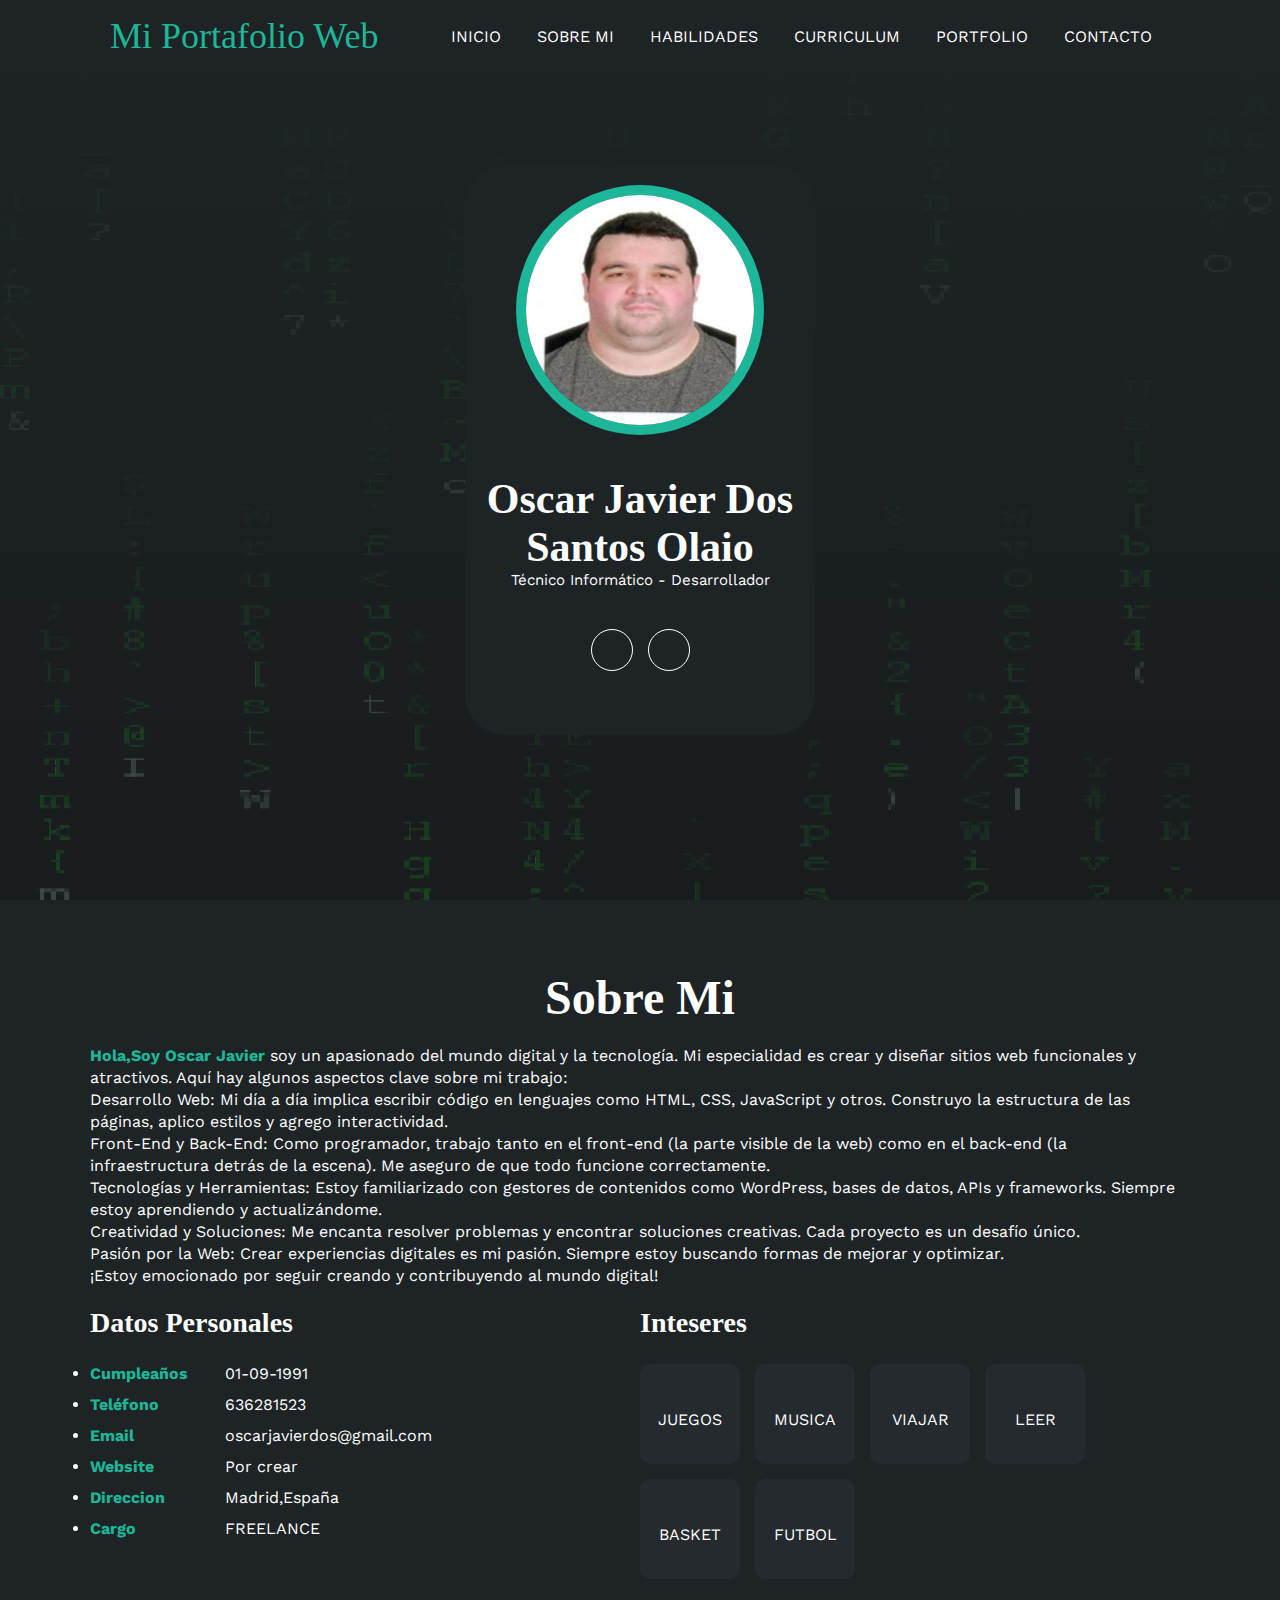
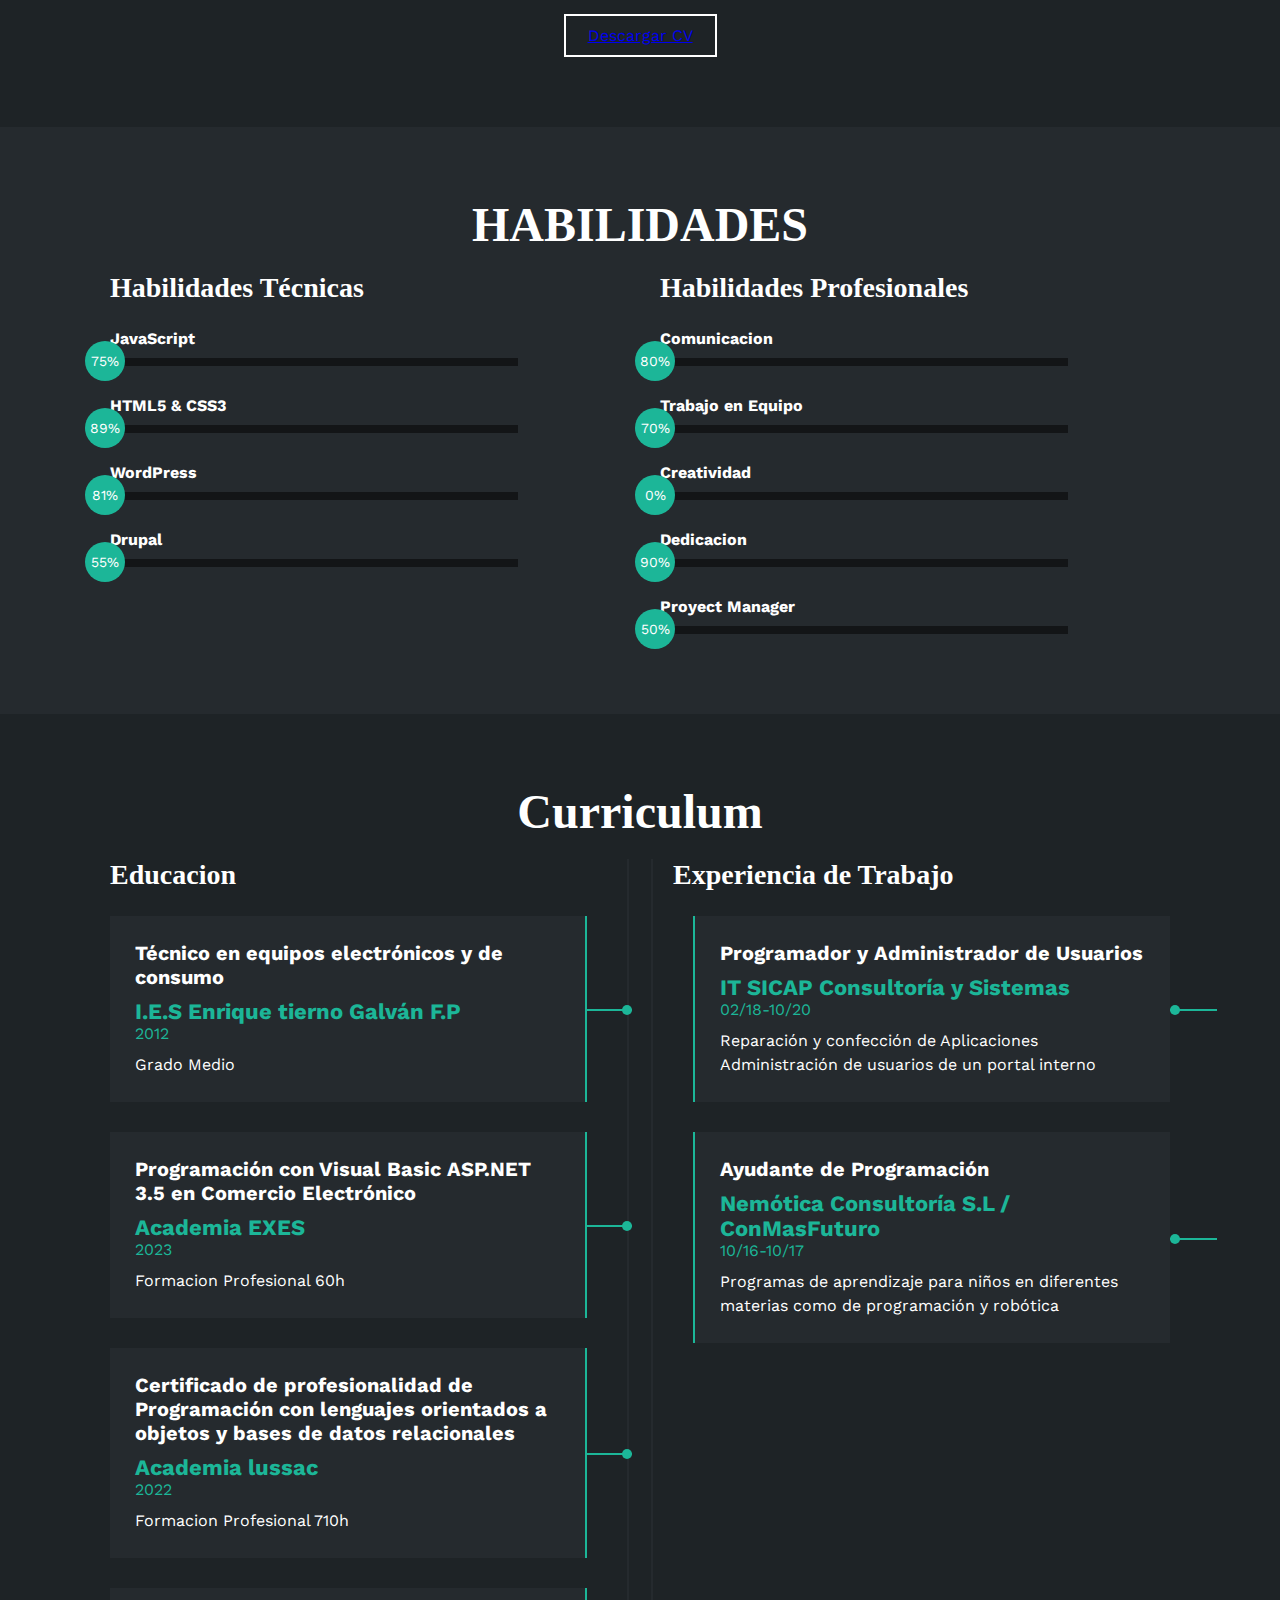
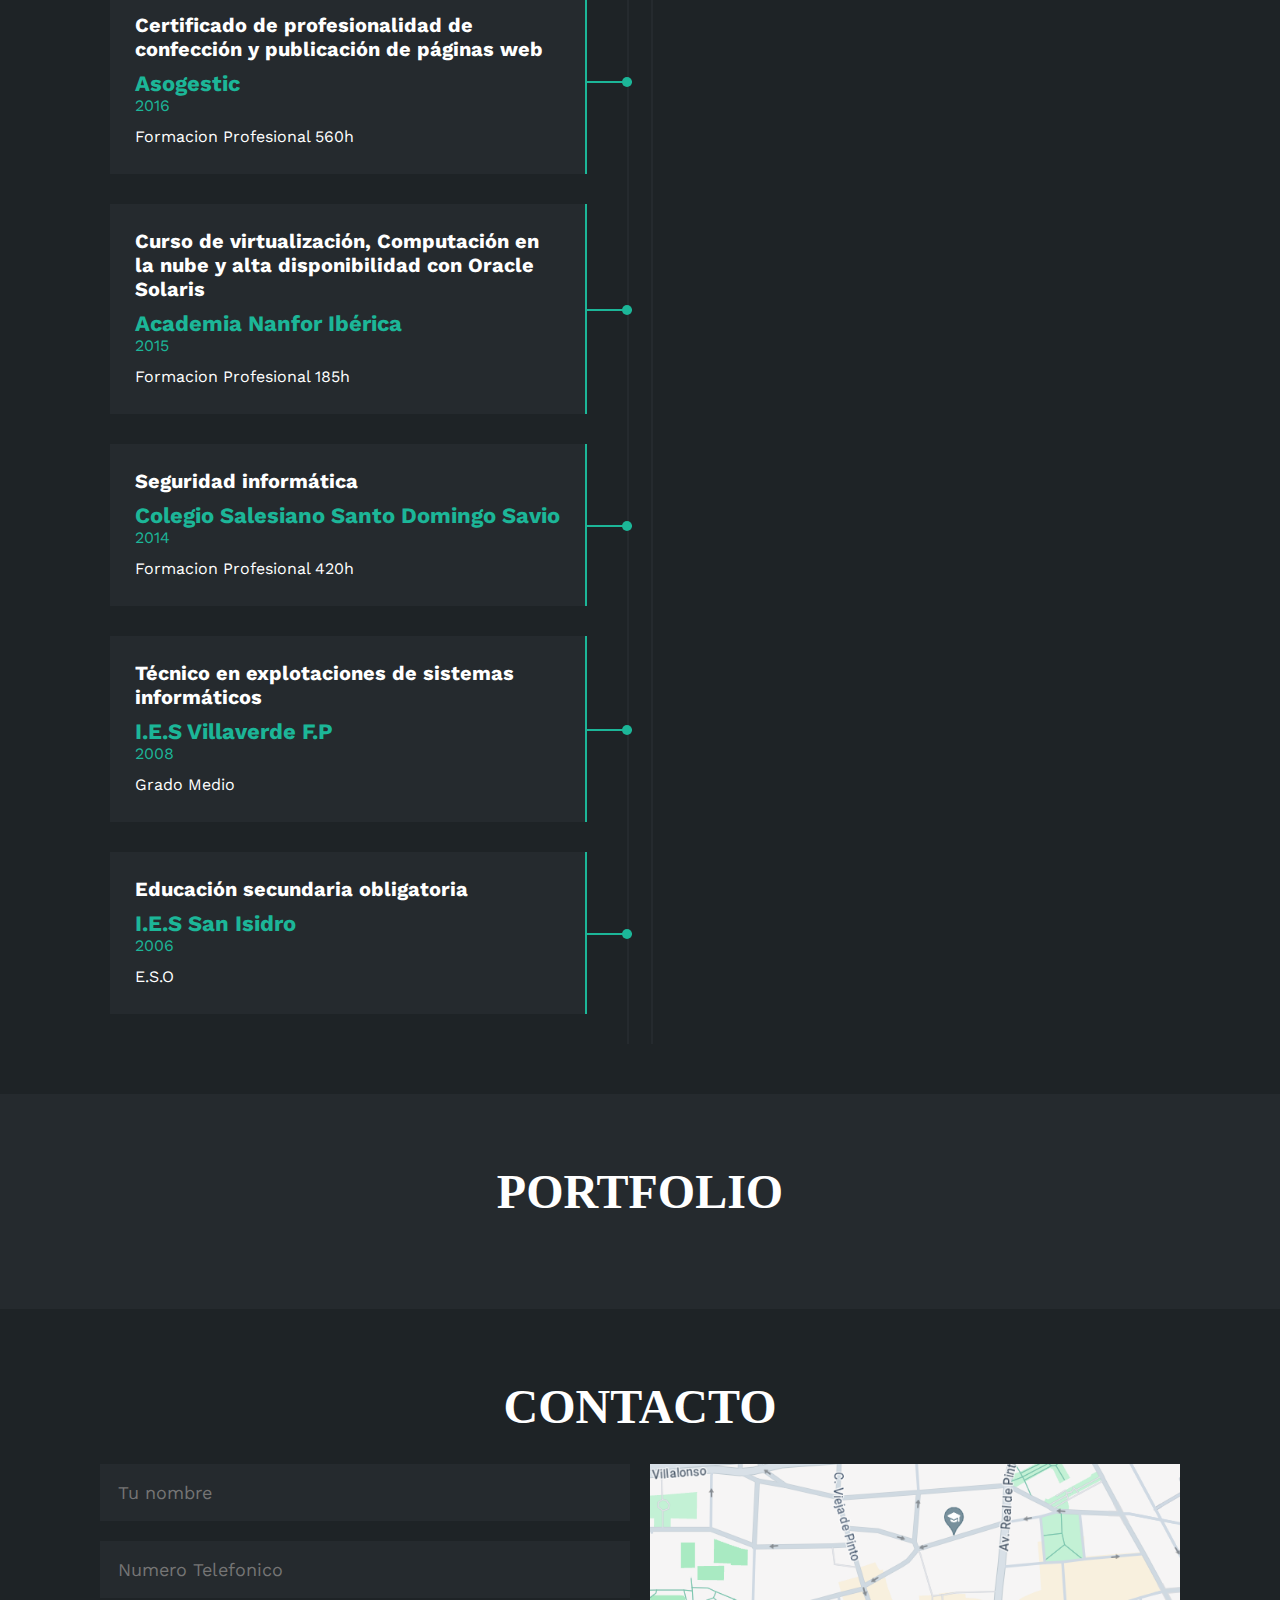
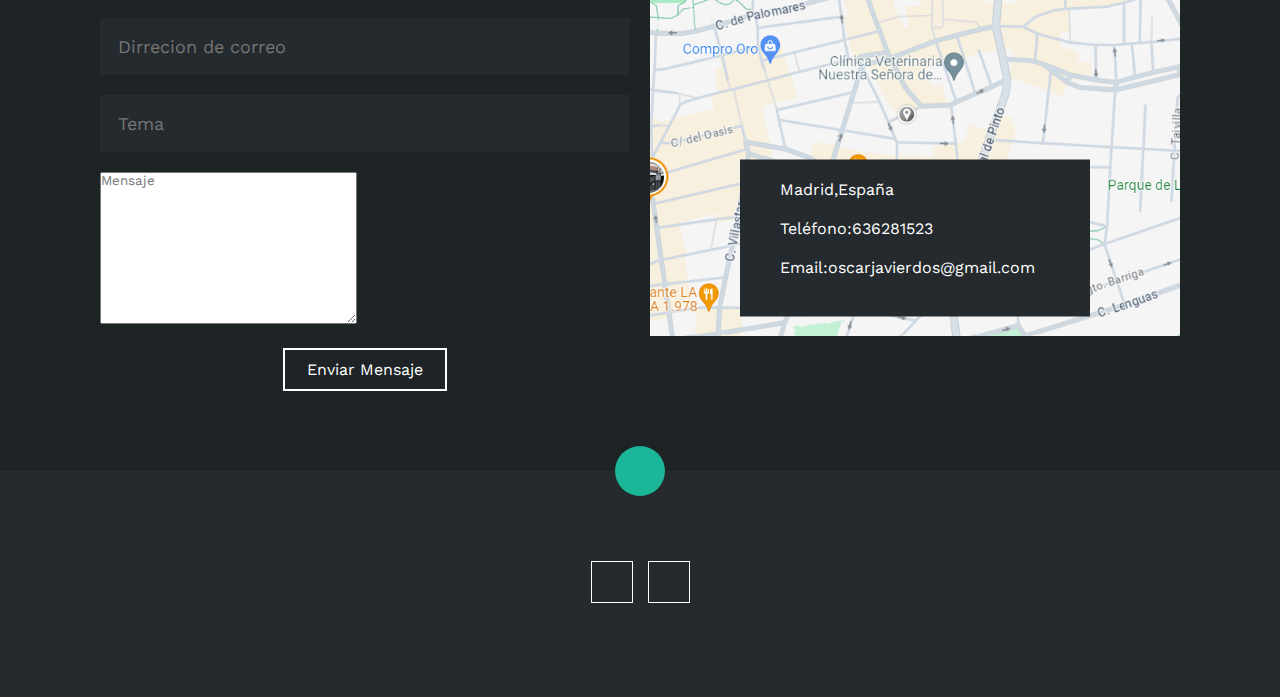
==== commit 1f0096e4: "Add files via upload" ====
--- a/Profolio/index.html
+++ b/Profolio/index.html
@@ -9,6 +9,7 @@
     <link rel="stylesheet" href="https://cdnjs.cloudflare.com/ajax/libs/font-awesome/6.1.2/css/all.min.css"
         integrity="sha512-1sCRPdkRXhBV2PBLUdRb4tMg1w2YPf37qatUFeS7zlBy7jJI8Lf4VHwWfZZfpXtYSLy85pkm9GaYVYMfw5BC1A=="
         crossorigin="anonymous" referrerpolicy="no-referrer" />
+    <script src="js/main.js"></script>
 </head>
 
 <body>
@@ -407,7 +408,7 @@
     </footer>
     <!--Fin Seccion Footer-->
 
-    <script src="/js/main.js"></script>
+    
 </body>
 
 </html>--- a/Profolio/css/style.css
+++ b/Profolio/css/style.css
@@ -447,4 +447,248 @@
     position: relative;
     bottom: 4px;
 }
-/*Seecion Portfolio*/+/*Seecion Portfolio*/
+.portfolio{
+    background-color: #252A2E;
+    color: white;
+    padding: 50px 20px;
+}
+.portfolio .contenido-seccion{
+    max-width: 1100px;
+    margin: auto;
+}
+.portfolio h2{
+    font-size: 48px;
+    font-family: 'Righteous';
+    text-align: center;
+    padding: 20px 0;
+}
+.portfolio .galeria{
+    display: flex;
+    flex-wrap: wrap;
+    justify-content: space-around;
+}
+.portfolio .galeria .proyecto{
+    position: relative;
+    max-width: 340px;
+    height: fit-content;
+    margin: 10px;
+    cursor: pointer;
+}
+.portfolio .galeria .proyecto img{
+    width: 100%;
+    display: block;
+}
+.portfolio .galeria .proyecto .overlay{
+    position: absolute;
+    top: 0;
+    width: 100%;
+    height: 100%;
+    text-align: center;
+    background: linear-gradient(rgba(28,182,158,.8),rgba(28,182,152,.8));
+    display: flex;
+    flex-direction: column;
+    justify-content: center;
+    transition: 1s;
+    font-size: 18px;
+    letter-spacing: 3px;
+    opacity: 0;
+}
+.portfolio .galeria .proyecto .overlay h3{
+    margin-bottom: 20px;
+    transition: 3s;
+}
+.portfolio .galeria .proyecto .overlay:hover{
+    opacity: 1;
+}
+.portfolio .galeria .proyecto .overlay:hover h3{
+    margin-bottom: 0px;
+}
+/*Seecion Contacto*/
+.contacto{
+    background-color: #1e2326;
+    color: white;
+    padding: 50px 0;
+}
+.contacto .contenido-seccion{
+    max-width: 1100px;
+    margin: auto;
+}
+.contacto h2{
+    font-size: 48px;
+    font-family: 'Righteous';
+    text-align: center;
+    padding: 20px 0;
+}
+.contacto .fila{
+    display: flex;
+}
+.contacto .col{
+    width: 50%;
+    padding: 10px;
+    position: relative;
+}
+.contacto .col input,.contacto.col textarea{
+    display: block;
+    width: 100%;
+    padding: 18px;
+    border: none;
+    margin-bottom: 20px;
+    background-color: #252A2E;
+    color: white;
+    font-size: 18px;
+}
+.contacto button{
+    cursor: pointer;
+    background-color: transparent;
+    border: 2px solid white;
+    width: fit-content;
+    display: block;
+    margin: 20px auto;
+    padding: 10px 22px;
+    font-size: 16px;
+    color: white;
+    position: relative;
+    z-index: 10;
+}
+.contacto button .overlay{
+    position: absolute;
+    top: 0;
+    left: 0;
+    width: 0;
+    height: 100%;
+    background-color: #1cb698;
+    z-index: -1;
+    transition: 1s;
+}
+.contacto button:hover .overlay{
+    width:100% ;
+}
+.contacto .col img{
+    width: 100%;
+}
+.contacto .col .info{
+    position: absolute;
+    top:40%;
+    background-color: #252A2E;
+    padding: 20px;
+    width: 350px;
+    max-width: 350px;
+    left: 50%;
+    transform: translate(-50%,50%);/*Cambia la localizacion del recuadro del info*/
+}
+.contacto .col .info ul{
+    list-style: none;
+}
+.contacto .col .info ul li{
+    margin-bottom: 20px;
+}
+.contacto .col .info ul li i{
+    color: #1cb698;
+    display: inline-block;
+    margin-right: 20px;
+}
+/*footer*/
+footer{
+    background-color: #252A2E;
+    color: white;
+    padding: 50px 0 30px 0;
+    text-align: center;
+    position: relative;
+    width: 100%;
+}
+footer .redes{
+    margin-bottom: 20px;
+}
+footer .redes a{
+    color: white;
+    display: inline-block;
+    text-decoration:none;
+    border: 1px solid white;
+    width: 42px;
+    height: 42px;
+    line-height: 42px;
+    margin: 40px 5px;
+    font-size: 20px;
+    transition: .3s;
+}
+footer .arriba{
+    display: block;
+    width: 50px;
+    height: 50px;
+    background-color: #1cb698;
+    color: white;
+    position: absolute;
+    left: 50%;
+    transform: translateX(-50%);
+    top: -25px;
+    border-radius: 50%;
+    line-height: 50px;
+    font-size: 18px;
+}
+/*Seccion reponsibe*/
+@media screen and (max-width:980px){
+    nav{
+        display: none;
+    }
+    .nav-responsive{
+        display: block;
+    }
+    nav.responsive{
+        display: block;
+        position: absolute;
+        right: 0;
+        top: 75px;
+        background-color: #252A2E;
+        width: 180px;
+    }
+    nav.responsive ul{
+        display: block !important;
+    }
+    nav.responsive ul li{
+        border-bottom: 1px solid white;
+        padding: 10px 0;
+    }
+}
+@media screen and (max-width:700px){
+    .sobremi .fila{
+        display: block;
+    }
+    .sobremi .fila .col{
+        width: fit-content;
+    }
+    .skills .fila{
+        display: block;
+    }
+    .skills .fila .col{
+        width: 100%;
+    }
+    .skills .fila .col .barra-skill{
+        width: 100%;
+    }
+    .curriculum .fila{
+        display: block;
+    }
+    .curriculum .fila .col{
+        width: 90%;
+    }
+    .curriculum .fila .derecha{
+        margin-left: 20px;
+    }
+    .portfolio .galeria{
+        display: block;
+        width: 100%;
+    }
+    .portfolio .galeria .proyecto{
+        max-width: 100%;
+    }
+    .portfolio .galeria .proyecto img{
+        width: 100%;
+    }
+    .contacto .fila{
+        display: block;
+    }
+    .contacto .fila .col{
+        width: 100%;
+    }
+}